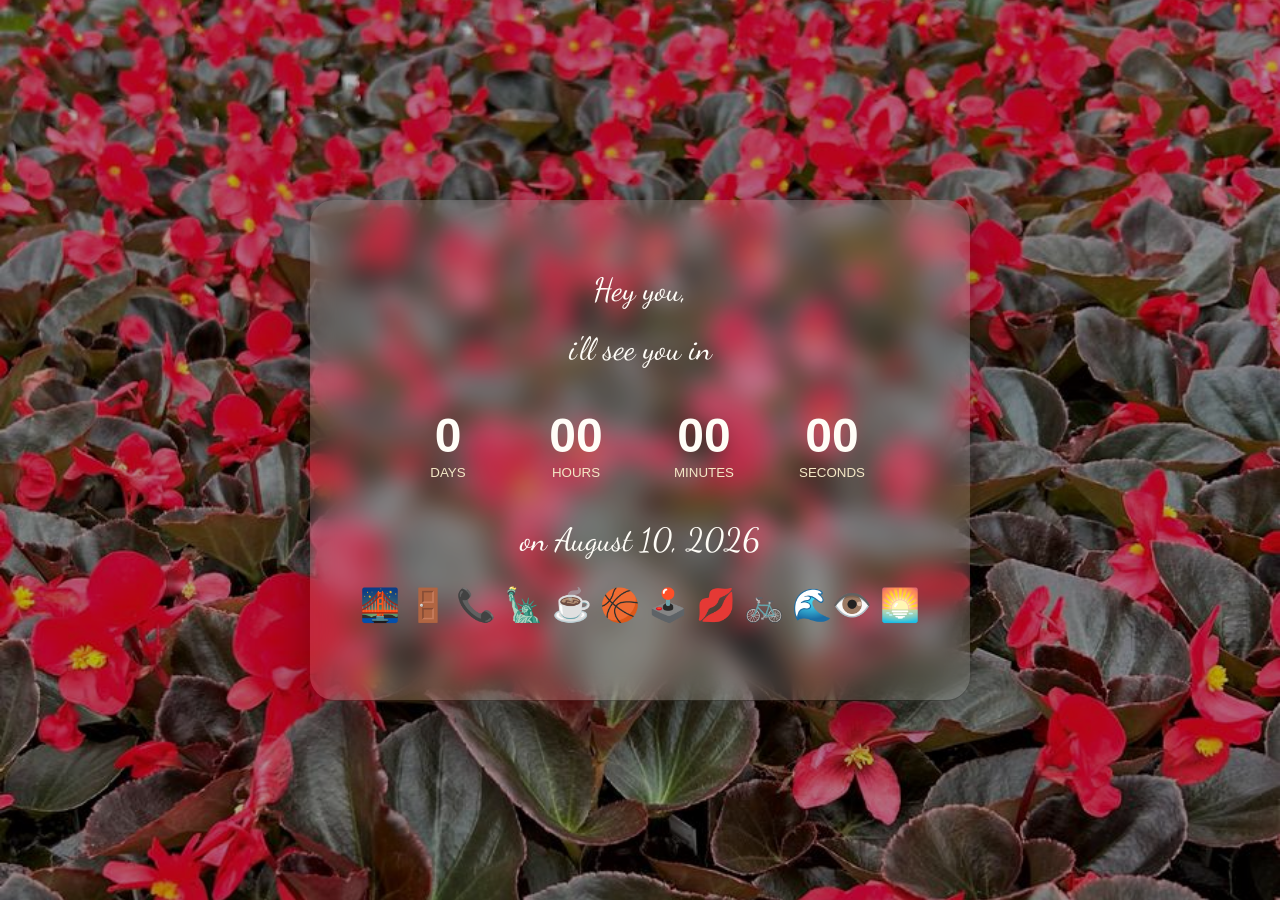
==== index.html @ 876c47c0 "added eye" ====
<!DOCTYPE html>
<html lang="en">
<head>
<meta charset="UTF-8">
<meta name="viewport" content="width=device-width, initial-scale=1.0">
<title>Countdown to Berlin</title>

<link rel="preconnect" href="https://fonts.googleapis.com">
<link rel="preconnect" href="https://fonts.gstatic.com" crossorigin>
<link rel="preconnect" href="https://fonts.googleapis.com">
<link rel="preconnect" href="https://fonts.gstatic.com" crossorigin>
<link href="https://fonts.googleapis.com/css2?family=Dancing+Script:wght@400..700&display=swap" rel="stylesheet">

<link rel="stylesheet" href="style.css">

</head>
<body>

<div class="overlay"></div>

<div class="container">
    <h1>Hey you,</h2>
    <h1>i'll see you in</h1>

    <div id="countdown">
        <div><span id="days">0</span><small>Days</small></div>
        <div><span id="hours">00</span><small>Hours</small></div>
        <div><span id="minutes">00</span><small>Minutes</small></div>
        <div><span id="seconds">00</span><small>Seconds</small></div>
    </div>
    <h1>on August 10, 2026</h1>
    <h2>🌉 🚪 📞 🗽 ☕ 🏀 🕹️ 💋 🚲 🌊👁️ 🌅</h2>
</div>

<script src="script.js"></script>
</body>
</html>
---- style.css ----
html,body{
    margin:0;
    height:100%;
}

body{
    display:flex;
    justify-content:center;
    align-items:center;
    background:url("red-begonias.jpg") center center/cover no-repeat;
    overflow:hidden;
    color:#fffdf7;
    font-family:Inter,sans-serif;
}

.overlay{
    position:fixed;
    inset:0;
    background:rgba(0,0,0,.28);
}

.container{
    position:relative;
    z-index:1;
    text-align:center;
    padding:50px;
    border-radius:24px;
    background:rgba(255,255,255,.14);
    backdrop-filter:blur(12px);
    box-shadow:0 20px 50px rgba(0,0,0,.35);
}


h1 {
   font-family: "Dancing Script", cursive;
  font-optical-sizing: auto;
  font-weight: 400;
  font-style: normal;
}

h2 {
    font-family: "Playwrite NZ Guides", cursive;
    font-weight: 400;
    font-size: 2rem;
}

#countdown{
    display:flex;
    gap:28px;
    justify-content:center;
    margin:40px 0;
}

#countdown div{
    min-width:100px;
}

span{
    display:block;
    font-size:3rem;
    font-weight:700;
}

small{
    text-transform:uppercase;
    color:#f4e8c6;
}

.note{
    font-size:.9rem;
    opacity:.85;
}

/* Mobile layout */
@media (max-width: 700px) {
    body {
        min-height: 100svh;
        height: auto;
        overflow-y: auto;
        padding: 20px;
        box-sizing: border-box;
        background-position: center;
    }

    .container {
        width: 100%;
        max-width: 420px;
        padding: 32px 18px;
        border-radius: 22px;
        box-sizing: border-box;
    }

    h1 {
        font-size: clamp(2.6rem, 14vw, 4rem);
        letter-spacing: 3px;
        margin: 0.15em 0;
    }

    h2 {
        font-size: 1.35rem;
        margin-bottom: 10px;
    }

    #countdown {
        display: grid;
        grid-template-columns: repeat(2, minmax(0, 1fr));
        gap: 20px 12px;
        margin: 30px 0;
    }

    #countdown div {
        min-width: 0;
    }

    #countdown span {
        font-size: clamp(2.4rem, 13vw, 3.5rem);
    }

    #countdown small {
        font-size: 0.75rem;
    }

    .note {
        display: none;
    }
}
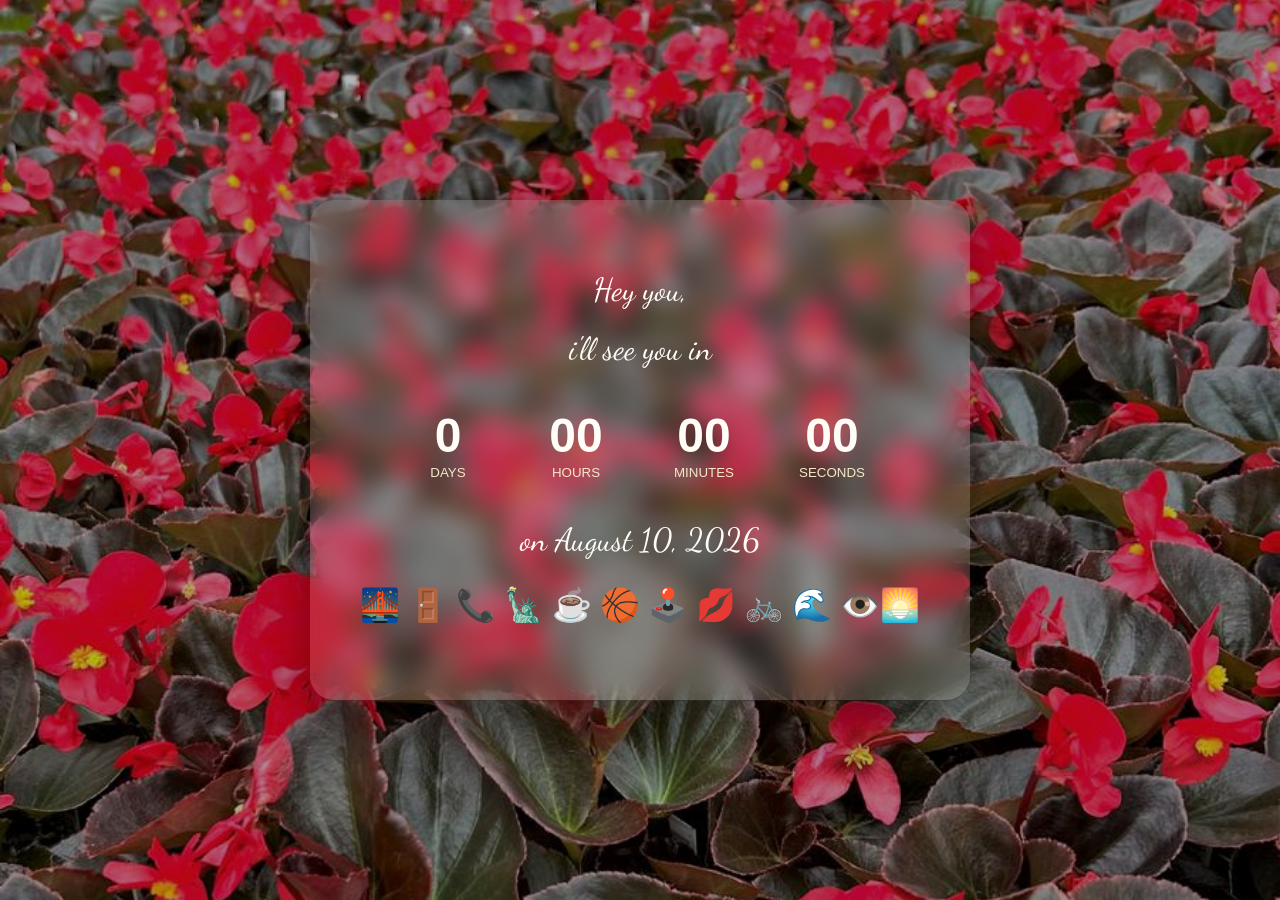
==== commit e7c4114a: "added eye emoji" ====
--- a/index.html
+++ b/index.html
@@ -30,7 +30,7 @@
         <div><span id="seconds">00</span><small>Seconds</small></div>
     </div>
     <h1>on August 10, 2026</h1>
-    <h2>🌉 🚪 📞 🗽 ☕ 🏀 🕹️ 💋 🚲 🌊👁️ 🌅</h2>
+    <h2>🌉 🚪 📞 🗽 ☕ 🏀 🕹️ 💋 🚲 🌊 👁️🌅</h2>
 </div>
 
 <script src="script.js"></script>
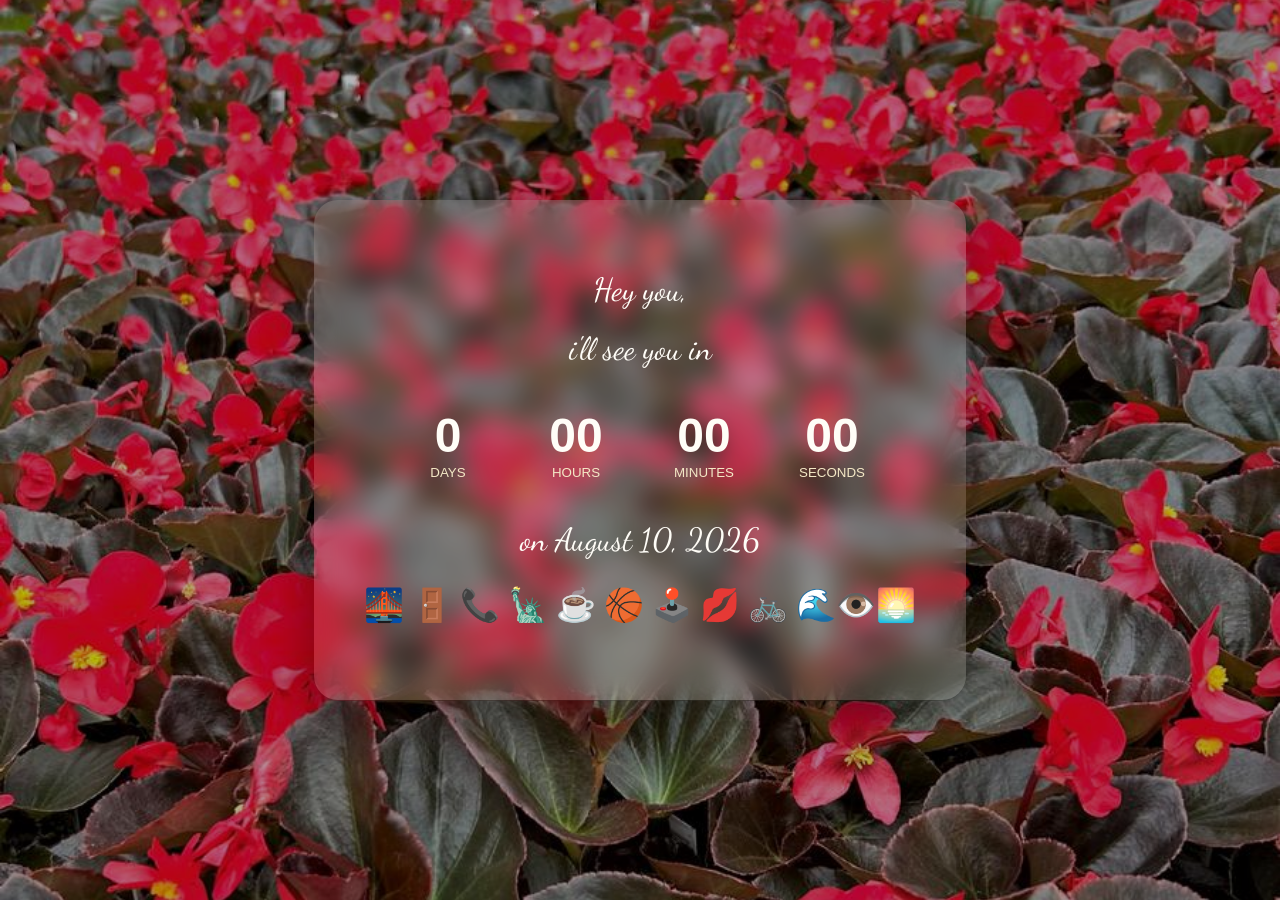
==== commit af2d577b: "Merge branch 'master' of https://github.com/DDOMBAT/august-countdown" ====
--- a/index.html
+++ b/index.html
@@ -30,7 +30,7 @@
         <div><span id="seconds">00</span><small>Seconds</small></div>
     </div>
     <h1>on August 10, 2026</h1>
-    <h2>🌉 🚪 📞 🗽 ☕ 🏀 🕹️ 💋 🚲 🌊 👁️🌅</h2>
+    <h2>🌉 🚪 📞 🗽 ☕ 🏀 🕹️ 💋 🚲 🌊👁️🌅</h2>
 </div>
 
 <script src="script.js"></script>
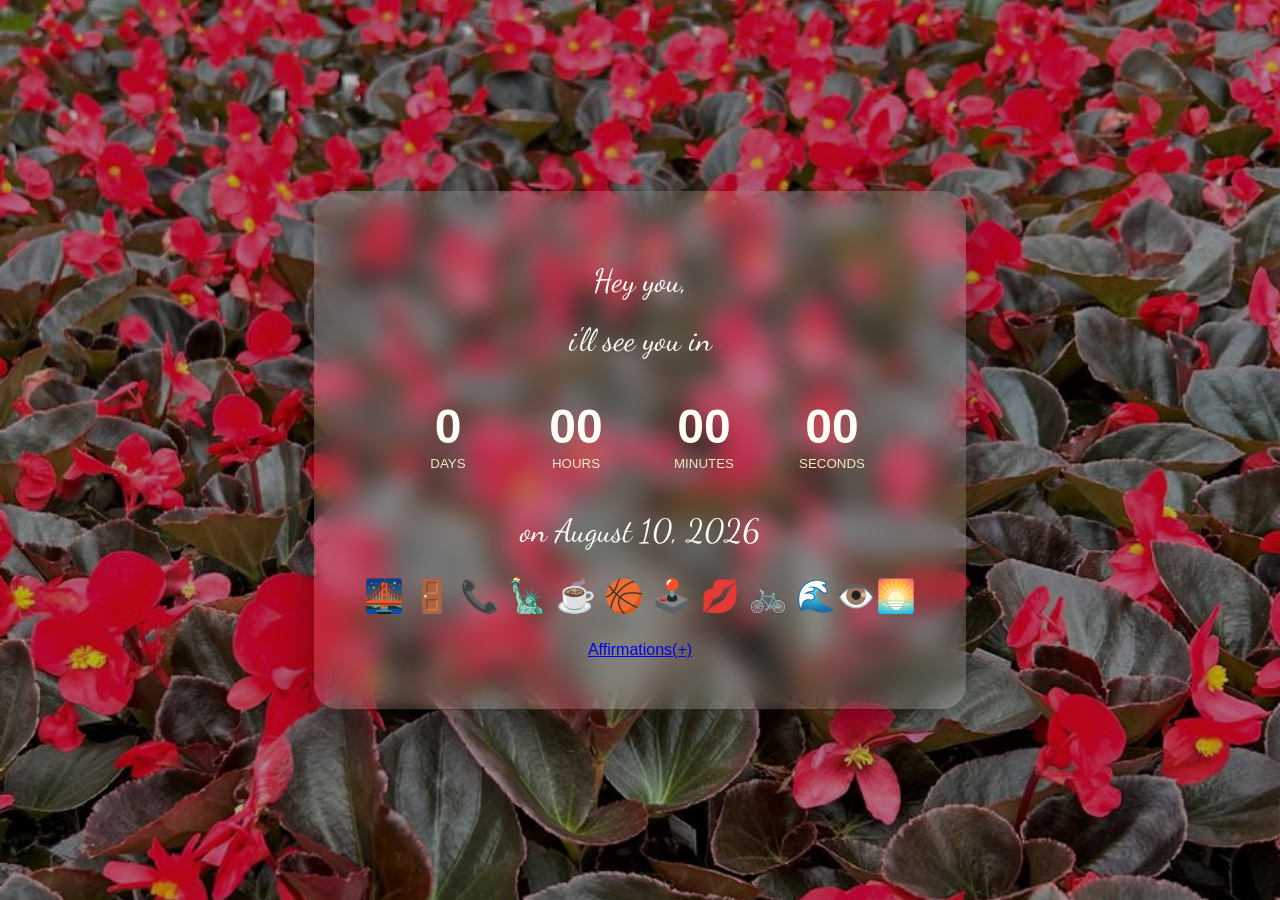
==== commit e01728b5: "added positive affirmations" ====
--- a/index.html
+++ b/index.html
@@ -31,6 +31,7 @@
     </div>
     <h1>on August 10, 2026</h1>
     <h2>🌉 🚪 📞 🗽 ☕ 🏀 🕹️ 💋 🚲 🌊👁️🌅</h2>
+    <a href="/positive-affirmations.txt" title="Affirmations">Affirmations(+)</a>
 </div>
 
 <script src="script.js"></script>
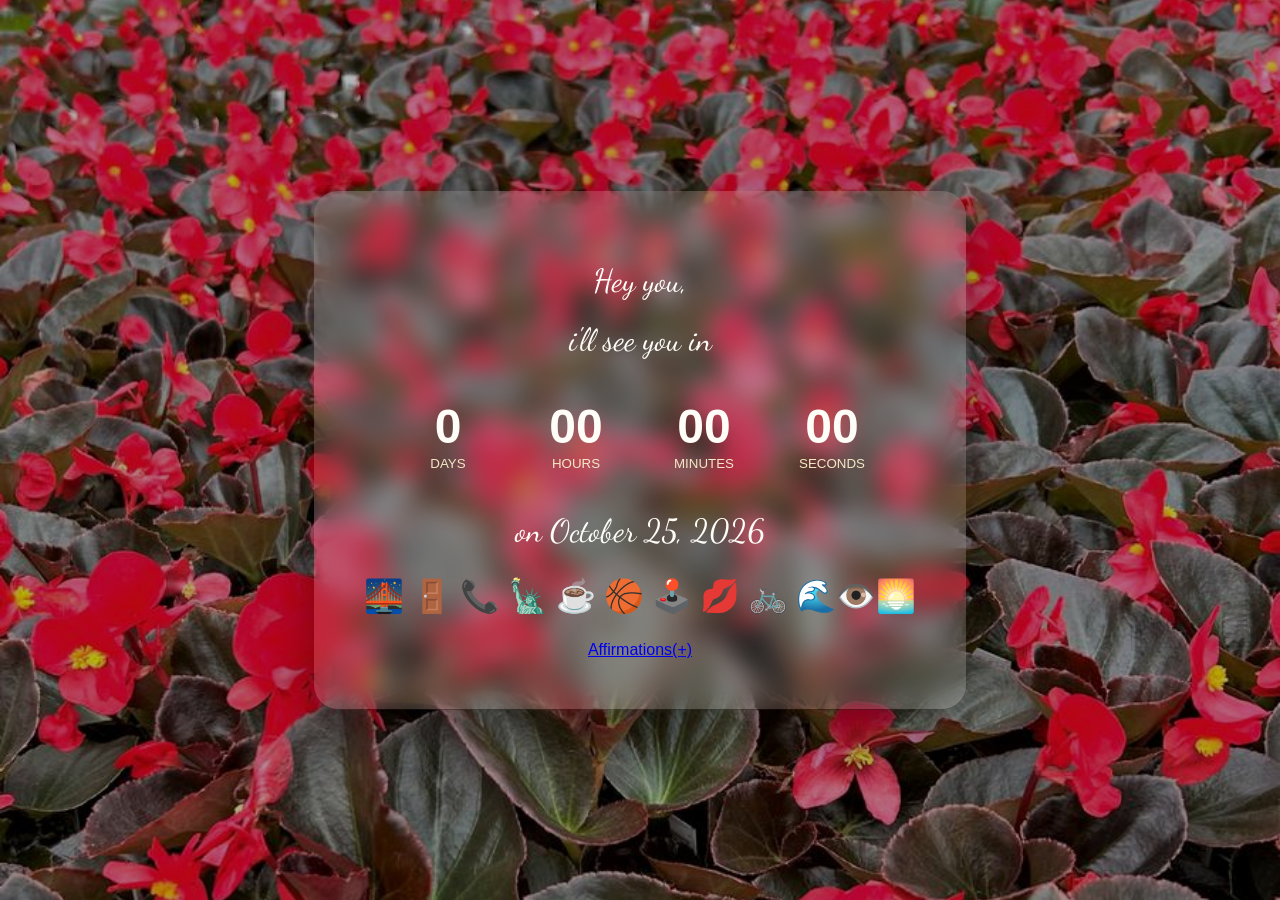
==== commit fcfec679: "updated timer" ====
--- a/index.html
+++ b/index.html
@@ -24,12 +24,12 @@
     <h1>i'll see you in</h1>
 
     <div id="countdown">
-        <div><span id="days">0</span><small>Days</small></div>
-        <div><span id="hours">00</span><small>Hours</small></div>
-        <div><span id="minutes">00</span><small>Minutes</small></div>
+        <div><span id="days">61</span><small>Days</small></div>
+        <div><span id="hours">12</span><small>Hours</small></div>
+        <div><span id="minutes">30</span><small>Minutes</small></div>
         <div><span id="seconds">00</span><small>Seconds</small></div>
     </div>
-    <h1>on August 10, 2026</h1>
+    <h1>on October 25, 2026</h1>
     <h2>🌉 🚪 📞 🗽 ☕ 🏀 🕹️ 💋 🚲 🌊👁️🌅</h2>
     <a href="/positive-affirmations.txt" title="Affirmations">Affirmations(+)</a>
 </div>
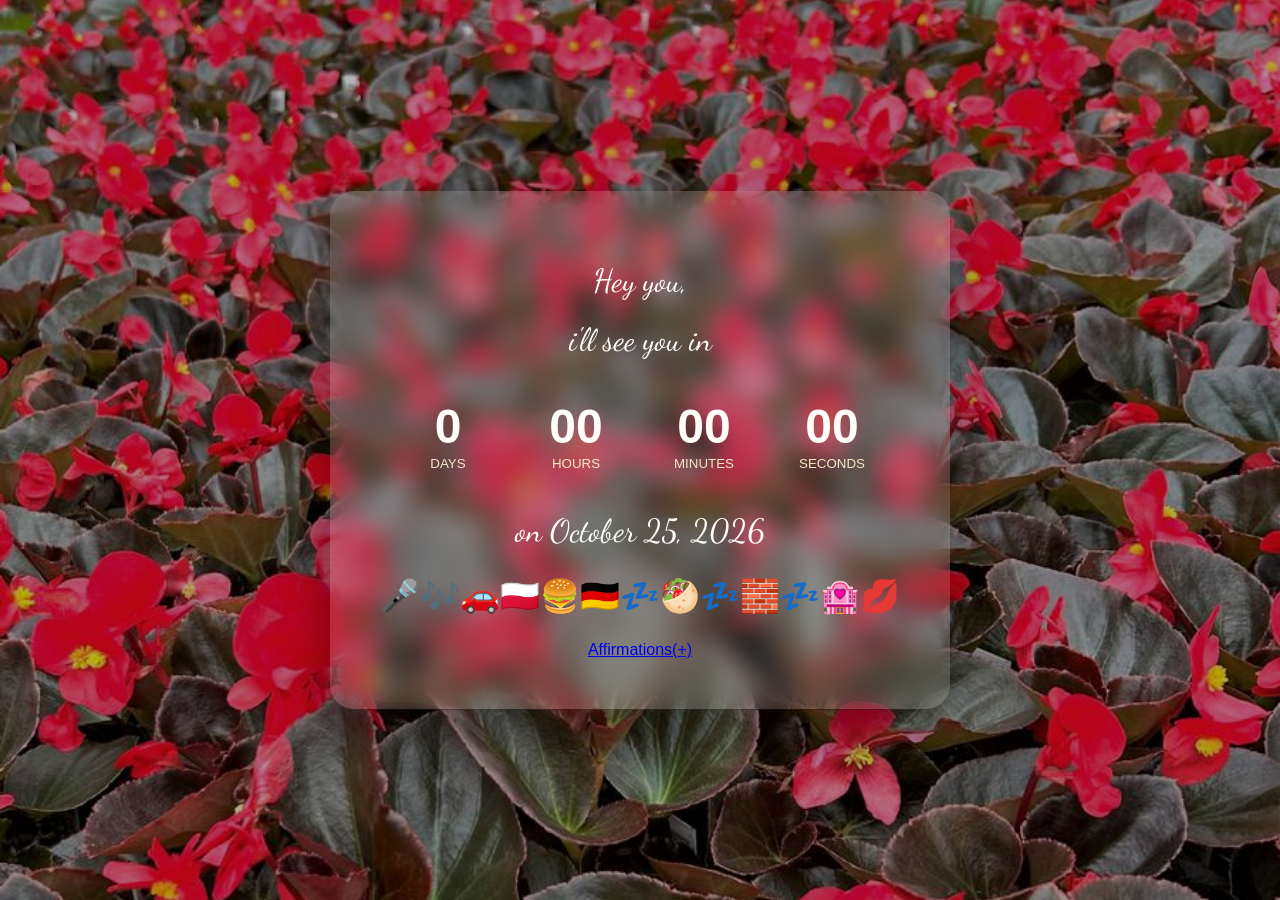
==== commit c5abb6be: "added new berlin emoji / title" ====
--- a/index.html
+++ b/index.html
@@ -4,7 +4,7 @@
 <head>
 <meta charset="UTF-8">
 <meta name="viewport" content="width=device-width, initial-scale=1.0">
-<title>Countdown to Berlin</title>
+<title>Countdown to Barcelona</title>
 
 <link rel="preconnect" href="https://fonts.googleapis.com">
 <link rel="preconnect" href="https://fonts.gstatic.com" crossorigin>
@@ -30,7 +30,7 @@
         <div><span id="seconds">00</span><small>Seconds</small></div>
     </div>
     <h1>on October 25, 2026</h1>
-    <h2>🌉 🚪 📞 🗽 ☕ 🏀 🕹️ 💋 🚲 🌊👁️🌅</h2>
+    <h2>🎤🎶🚗🇵🇱🍔🇩🇪💤🥙💤🧱💤🏩💋</h2>
     <a href="/positive-affirmations.txt" title="Affirmations">Affirmations(+)</a>
 </div>
 
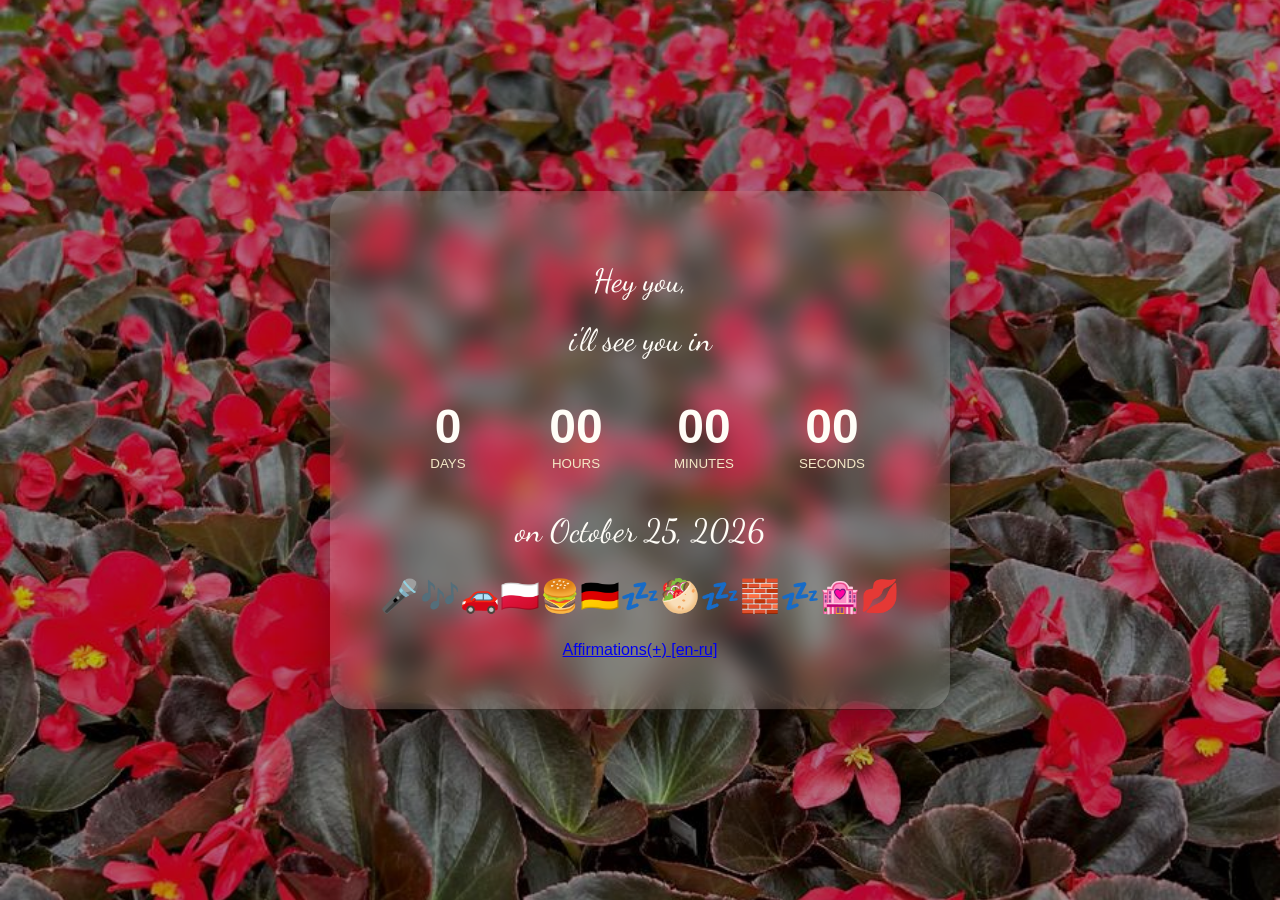
==== commit 50757f03: "updated affirmations link" ====
--- a/index.html
+++ b/index.html
@@ -31,7 +31,7 @@
     </div>
     <h1>on October 25, 2026</h1>
     <h2>🎤🎶🚗🇵🇱🍔🇩🇪💤🥙💤🧱💤🏩💋</h2>
-    <a href="/positive-affirmations.txt" title="Affirmations">Affirmations(+)</a>
+    <a href="/positive-affirmations.txt" title="Affirmations">Affirmations(+) [en-ru]</a>
 </div>
 
 <script src="script.js"></script>
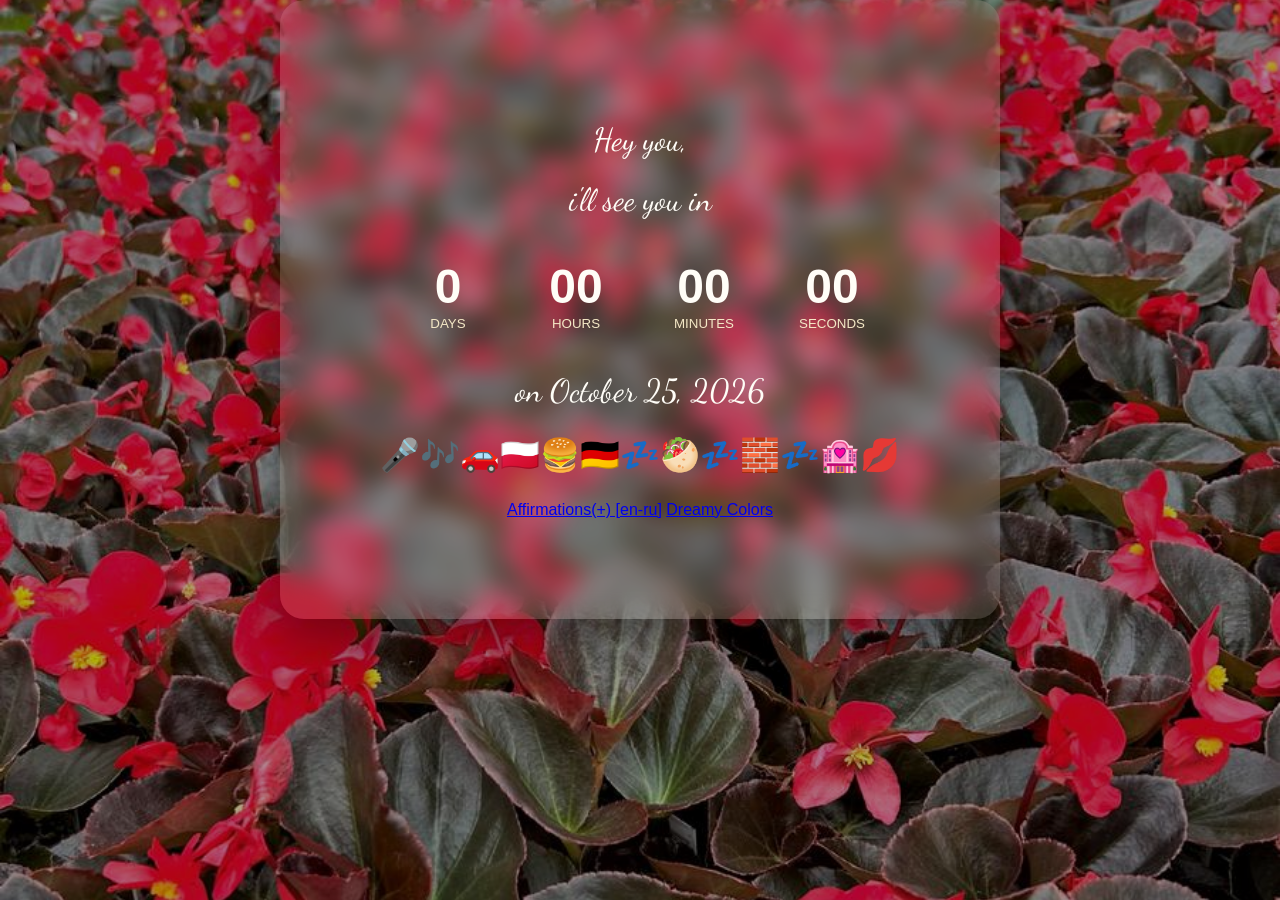
==== commit 1b5b155a: "added dreamy colors" ====
--- a/index.html
+++ b/index.html
@@ -32,8 +32,9 @@
     <h1>on October 25, 2026</h1>
     <h2>🎤🎶🚗🇵🇱🍔🇩🇪💤🥙💤🧱💤🏩💋</h2>
     <a href="/positive-affirmations.txt" title="Affirmations">Affirmations(+) [en-ru]</a>
+    <a href="/dreamy-colors.html" title="Dreamy Colors">Dreamy Colors</a>
 </div>
 
-<script src="script.js"></script>
+<script src="count-down.js"></script>
 </body>
 </html>
--- a/style.css
+++ b/style.css
@@ -7,9 +7,9 @@
 body{
     display:flex;
     justify-content:center;
-    align-items:center;
+    align-items:flex-start;
     background:url("red-begonias.jpg") center center/cover no-repeat;
-    overflow:hidden;
+    overflow-y: auto;
     color:#fffdf7;
     font-family:Inter,sans-serif;
 }
@@ -17,14 +17,14 @@
 .overlay{
     position:fixed;
     inset:0;
-    background:rgba(0,0,0,.28);
+    background:rgba(0,0,0,.30);
 }
 
 .container{
     position:relative;
     z-index:1;
     text-align:center;
-    padding:50px;
+    padding:100px;
     border-radius:24px;
     background:rgba(255,255,255,.14);
     backdrop-filter:blur(12px);
@@ -125,3 +125,37 @@
         display: none;
     }
 }
+
+/* Color list */
+#color-list {
+    list-style: none;
+    padding: 30px 0 0px 0;
+    margin: 0;
+}
+
+/* Each color */
+#color-list li {
+    position: relative;
+
+    font-size: 28px;
+    line-height: 1.35;
+
+    padding-left: 45px;
+}
+
+/* Big colored star */
+#color-list li::before {
+    content: "★";
+
+    position: absolute;
+    left: 0;
+    top: 50%;
+
+    transform: translateY(-50%);
+
+    font-size: 30px;
+    line-height: 1;
+
+    /* inherits your JS-generated color */
+    color: currentColor;
+}
